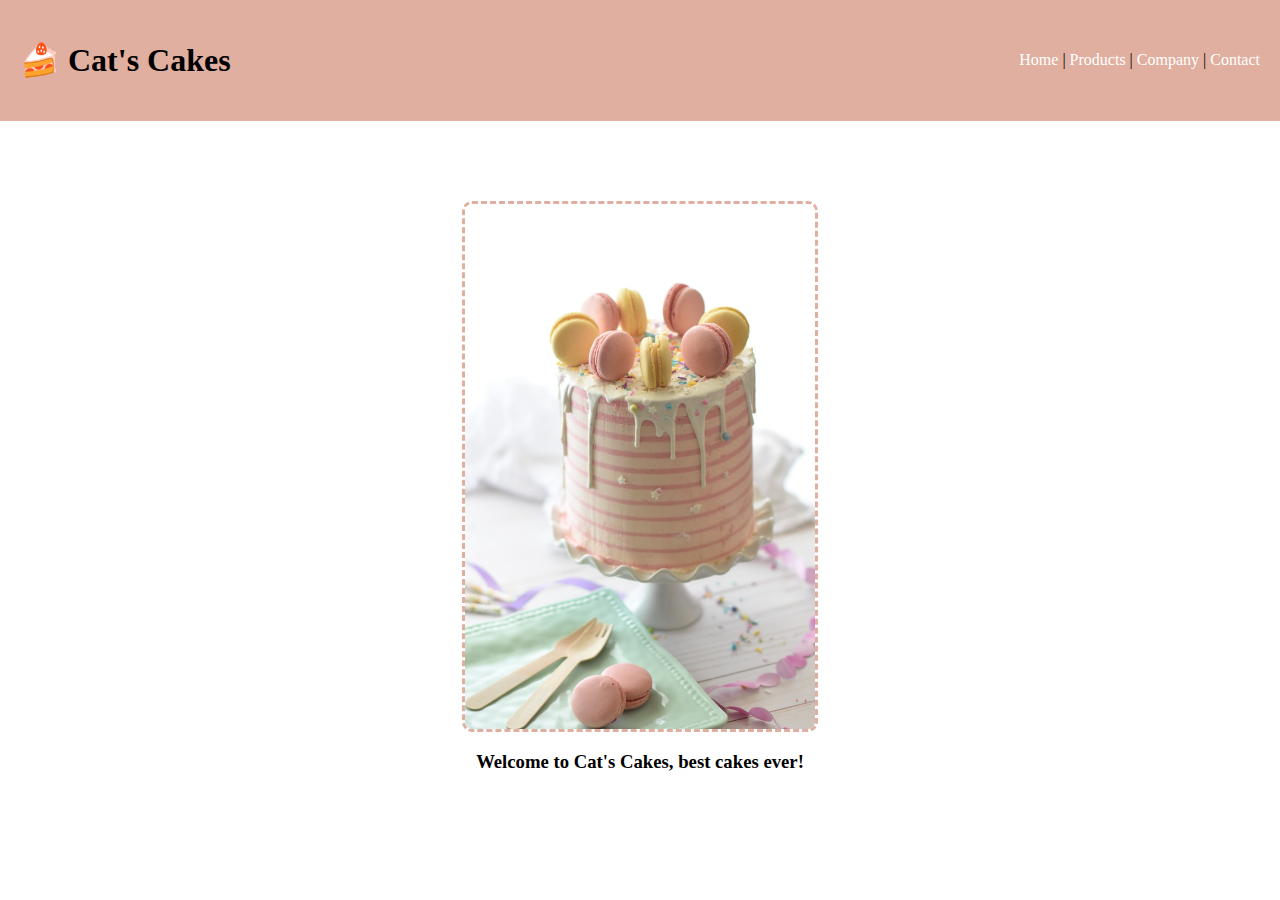
==== index.html @ ab293c5d "end first class" ====
<!DOCTYPE html>
<html>

  <head>
    <title>Cat's Cakes</title>
    <link rel="stylesheet" href="css/style.css" />
  </head>

  <body>
    <div class="pink-background nav-bar">
      <h1>🍰 Cat's Cakes</h1>
      <nav>
        <a href="index.html">Home</a> |
        <a href="pages/products.html">Products</a> |
        <a href="pages/company.html">Company</a> |
        <a href="pages/contact.html">Contact</a>
      </nav>
    </div>

    <div class="front-page-content">

    <img id="front-page-image" src="img/cake.jpeg" alt="Pink cake with macaroons">

    <h3>Welcome to Cat's Cakes, best cakes ever!</h3>

    </div>
  </body>

</html>
---- css/style.css ----
.pink-background {
  background-color: #e0afa0;
}

.nav-bar {
  display: flex;
  align-items: center;
  justify-content: space-between;
  padding: 20px;
}

.nav-bar a {
  text-decoration: none;
  color: white;
}

h1 {
  font-family: Cambria, Cochin, Georgia, Times, "Times New Roman", serif;
}

body {
  margin: 0;
}

#front-page-image {
    height: auto;
    width: 350px;
    border: 3px dashed #e0afa0;
    border-radius: 10px;


}

.front-page-content {
    display: flex;
    flex-direction: column;
    align-items: center;
    margin-top: 80px;
}

.products-content {
    display: flex;
    justify-content: space-evenly;
    
    
}

.product-image {
    width: 300px;
    border: 3px dashed #e0afa0;
    border-radius: 10px;
}

.product-card {
    display: flex;
    
    flex-direction: column;
    margin: 20px;

}

.product-card h4 {
    font-family: 'Courier New', Courier, monospace;
    text-align: center;
    color: #e0afa0;
}
@media screen and (max-width: 700px) {
  .nav-bar {
    flex-direction: column-reverse;
  }
  .products-content {

    flex-direction: column;
}
}
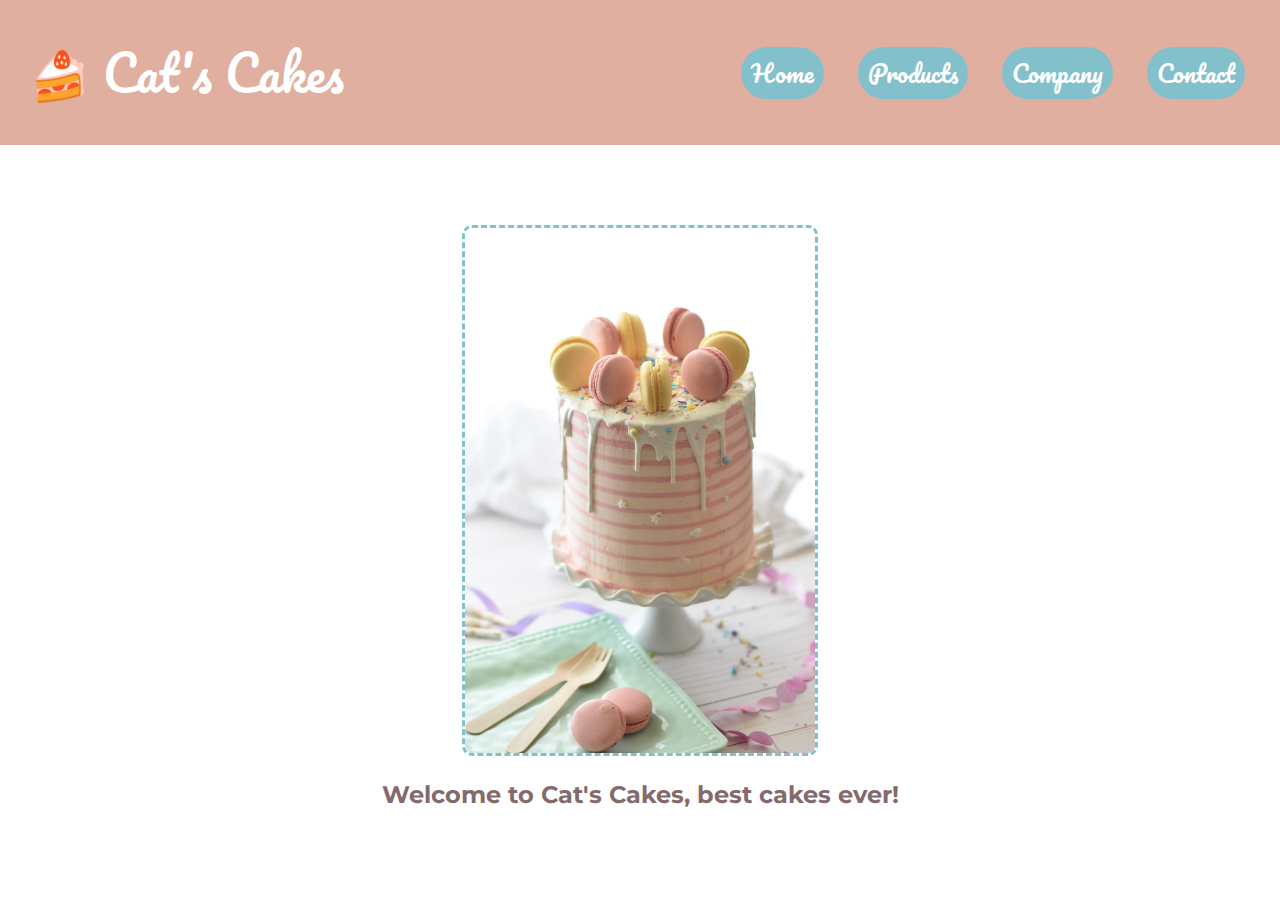
==== commit b1d27e92: "updated company section" ====
--- a/index.html
+++ b/index.html
@@ -1,18 +1,21 @@
 <!DOCTYPE html>
-<html>
+<html lang="en">
 
   <head>
+    <meta charset="UTF-8">
+    <meta name="viewport" content="width=device-width, initial-scale=1.0">
     <title>Cat's Cakes</title>
     <link rel="stylesheet" href="css/style.css" />
+    <link href="https://fonts.googleapis.com/css2?family=Montserrat&family=Pacifico&display=swap" rel="stylesheet">
   </head>
 
   <body>
     <div class="pink-background nav-bar">
       <h1>🍰 Cat's Cakes</h1>
       <nav>
-        <a href="index.html">Home</a> |
-        <a href="pages/products.html">Products</a> |
-        <a href="pages/company.html">Company</a> |
+        <a href="index.html">Home</a> 
+        <a href="pages/products.html">Products</a> 
+        <a href="pages/company.html">Company</a> 
         <a href="pages/contact.html">Contact</a>
       </nav>
     </div>
--- a/css/style.css
+++ b/css/style.css
@@ -12,10 +12,32 @@
 .nav-bar a {
   text-decoration: none;
   color: white;
+  padding: 5px 10px 5px 10px;
+  font-family: 'Pacifico', cursive;
+  font-weight: 100;
+  font-size: 150%;
+  background-color: #82C0CC;
+  border-radius: 30px;
+  margin: 15px;
+  transition: background-color 0.7s;
+}
+
+.nav-bar a:hover {
+    background-color: #489FB5;
 }
 
 h1 {
-  font-family: Cambria, Cochin, Georgia, Times, "Times New Roman", serif;
+ font-family: 'Pacifico', cursive;
+ font-size: 300%;
+ margin: 10px;
+ color: white;
+ font-weight: 200;
+}
+
+h3 {
+    font-family: 'Montserrat', sans-serif;
+    color: #846A6A;
+    font-size: 150%;
 }
 
 body {
@@ -25,7 +47,6 @@
 #front-page-image {
     height: auto;
     width: 350px;
-    border: 3px dashed #e0afa0;
     border-radius: 10px;
 
 
@@ -41,38 +62,118 @@
 .products-content {
     display: flex;
     justify-content: space-evenly;
-    
+    flex-wrap: wrap;
     
 }
 
 .product-image {
     width: 300px;
-    border: 3px dashed #e0afa0;
-    border-radius: 10px;
+    
 }
 
 .product-card {
     display: flex;
+    flex-direction: column;
+    margin: 30px;
     
-    flex-direction: column;
-    margin: 20px;
 
 }
 
 .product-card h4 {
-    font-family: 'Courier New', Courier, monospace;
+    font-family: 'Montserrat', sans-serif;
     text-align: center;
-    color: #e0afa0;
+    color: #846A6A;
 }
-@media screen and (max-width: 700px) {
+
+.about {
+    display: flex;
+    flex-direction: row;
+    margin-top: 30px;
+}
+
+.about img {
+    margin: 50px 50px 50px 80px;
+    max-width: 400px;
+    max-height: 400px;
+    
+}
+
+.about p {
+    font-family: 'Montserrat', sans-serif;
+    text-align: center;
+    color: #846A6A;
+    font-size: 130%;
+    margin: 30px;
+    max-width: 60%;
+}
+
+img {
+    border: 3px dashed #82C0CC;
+    border-radius: 10px;
+}
+
+/* For Tablet View */
+
+@media screen and (max-width: 900px) {
+    .nav-bar {
+        flex-direction: column-reverse;
+        flex-wrap: wrap;
+        justify-content: space-around;
+    }
+    .nav-bar a {
+        margin: 0;
+    }
+    .about {
+        display: flex;
+        flex-direction: column;
+        
+    }
+    .about img {
+        align-self: center;
+    }
+
+    .about p {
+        align-self: center;
+        min-width: 80%;
+    }
+}
+
+/* For Mobile View */
+
+@media screen and (max-width: 400px) {
   .nav-bar {
     flex-direction: column-reverse;
+    flex-wrap: wrap;
+    justify-content: space-around;
+    width: 100%;
   }
+
+  .nav-bar a {
+      margin: 0;
+      font-size: 100%;
+  }
+ 
   .products-content {
 
     flex-direction: column;
+}
+.about {
+    display: flex;
+    flex-direction: column;
+}
+
+.about img {
+    align-self: center;
+}
+
+.about p {
+    align-self: center;
+    min-width: 80%
 }
 }
 
 
 
+
+
+
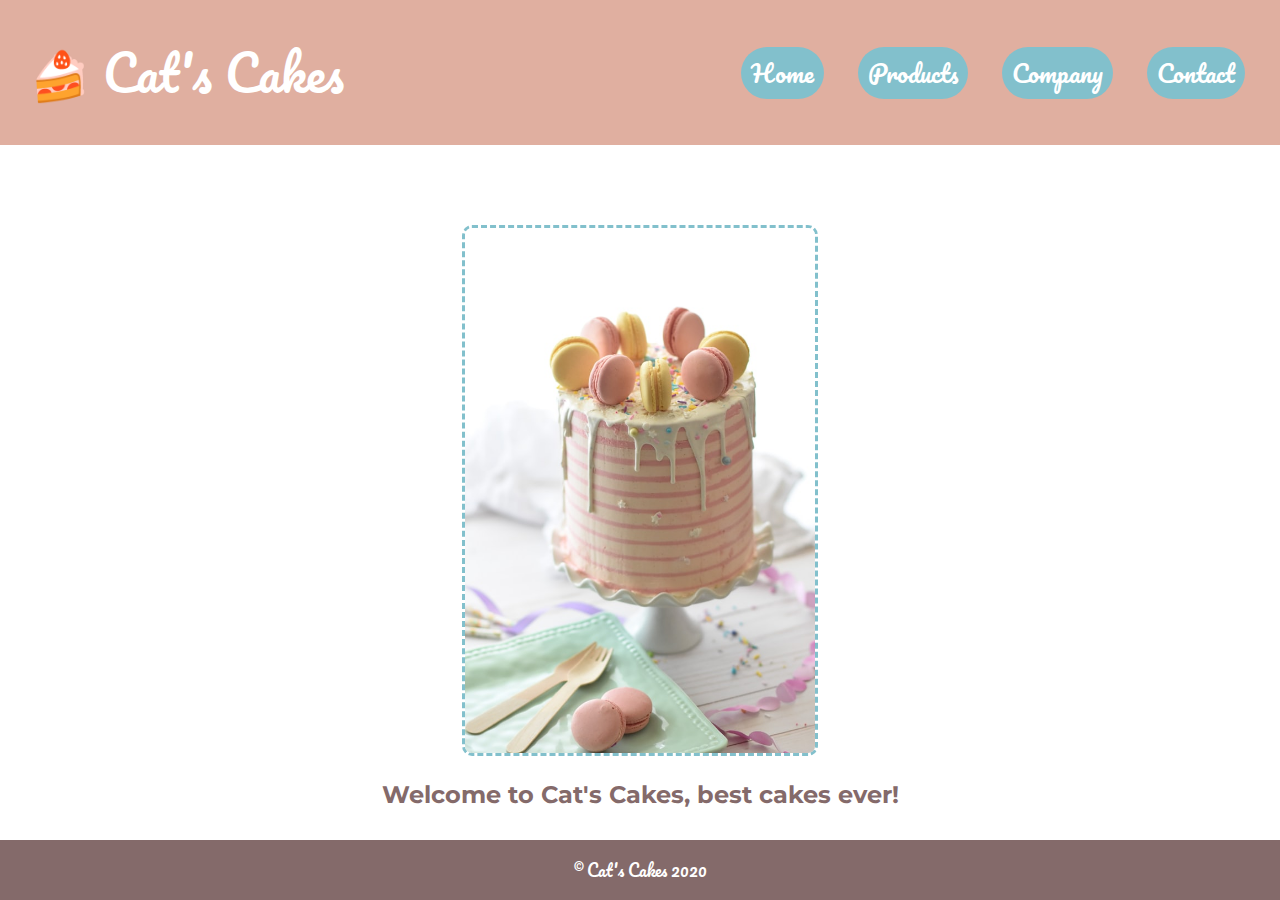
==== commit e63be349: "added footer" ====
--- a/index.html
+++ b/index.html
@@ -10,7 +10,7 @@
   </head>
 
   <body>
-    <div class="pink-background nav-bar">
+    <header class="pink-background nav-bar">
       <h1>🍰 Cat's Cakes</h1>
       <nav>
         <a href="index.html">Home</a> 
@@ -18,15 +18,19 @@
         <a href="pages/company.html">Company</a> 
         <a href="pages/contact.html">Contact</a>
       </nav>
-    </div>
+    </header>
 
-    <div class="front-page-content">
+    <!--Main Landing Content-->
+
+    <main class="front-page-content">
 
     <img id="front-page-image" src="img/cake.jpeg" alt="Pink cake with macaroons">
 
     <h3>Welcome to Cat's Cakes, best cakes ever!</h3>
 
-    </div>
+    </main>
+
+    <footer><p>&copy; Cat's Cakes 2020</p></footer>
   </body>
 
 </html>
--- a/css/style.css
+++ b/css/style.css
@@ -7,6 +7,7 @@
   align-items: center;
   justify-content: space-between;
   padding: 20px;
+  margin: 0;
 }
 
 .nav-bar a {
@@ -42,6 +43,13 @@
 
 body {
   margin: 0;
+  display: flex;
+  min-height: 100vh;
+  flex-direction: column;
+}
+
+main {
+    flex-grow: 1;
 }
 
 #front-page-image {
@@ -103,7 +111,7 @@
     text-align: center;
     color: #846A6A;
     font-size: 130%;
-    margin: 30px;
+    margin: 80px 10px 10px 10px;
     max-width: 60%;
 }
 
@@ -111,6 +119,60 @@
     border: 3px dashed #82C0CC;
     border-radius: 10px;
 }
+
+.contact-page {
+    text-align: center;
+}
+
+.contact-page p {
+    font-family: 'Montserrat', sans-serif;
+    color: #846A6A;
+    font-style: italic;
+}
+
+label {
+    margin-top: 10px;
+    font-family: 'Montserrat', sans-serif;
+    color: #846A6A;
+    font-weight: bold;
+}
+
+input {
+    margin: 5px 10px 10px 10px;
+    border: 1px solid #846A6A;
+}
+
+textarea {
+    border: 1px solid #846A6A;
+}
+
+button {
+    color: white;
+    padding: 5px 10px 5px 10px;
+    font-family: 'Pacifico', cursive;
+    font-weight: 100;
+    font-size: 150%;
+    background-color: #82C0CC;
+    border-radius: 30px;
+    margin: 15px;
+    transition: background-color 0.7s;
+    border: none;
+}
+
+button:hover {
+    background-color: #489FB5;
+}
+
+footer {
+    background-color: #846A6A;
+    color: white;
+    text-align: center;
+    font-family: 'Pacifico', cursive;
+    font-weight: 50;
+}
+
+
+
 
 /* For Tablet View */
 
@@ -119,6 +181,7 @@
         flex-direction: column-reverse;
         flex-wrap: wrap;
         justify-content: space-around;
+        width: 100%;
     }
     .nav-bar a {
         margin: 0;
@@ -126,6 +189,7 @@
     .about {
         display: flex;
         flex-direction: column;
+        justify-content: center;
         
     }
     .about img {
@@ -135,23 +199,34 @@
     .about p {
         align-self: center;
         min-width: 80%;
-    }
+        margin: 10px;
+        
+        
+    }
+
+
+    
 }
 
 /* For Mobile View */
 
-@media screen and (max-width: 400px) {
+@media screen and (max-width: 500px) {
   .nav-bar {
     flex-direction: column-reverse;
     flex-wrap: wrap;
     justify-content: space-around;
-    width: 100%;
+    min-width: 100%;
+    
   }
 
   .nav-bar a {
       margin: 0;
       font-size: 100%;
   }
+
+  .nav-bar h1 {
+      font-size: 130%;
+  }
  
   .products-content {
 
@@ -168,12 +243,16 @@
 
 .about p {
     align-self: center;
-    min-width: 80%
-}
-}
-
-
-
-
-
-
+    min-width: 80%;
+    margin: 10px;
+}
+
+    
+
+}
+
+
+
+
+
+
